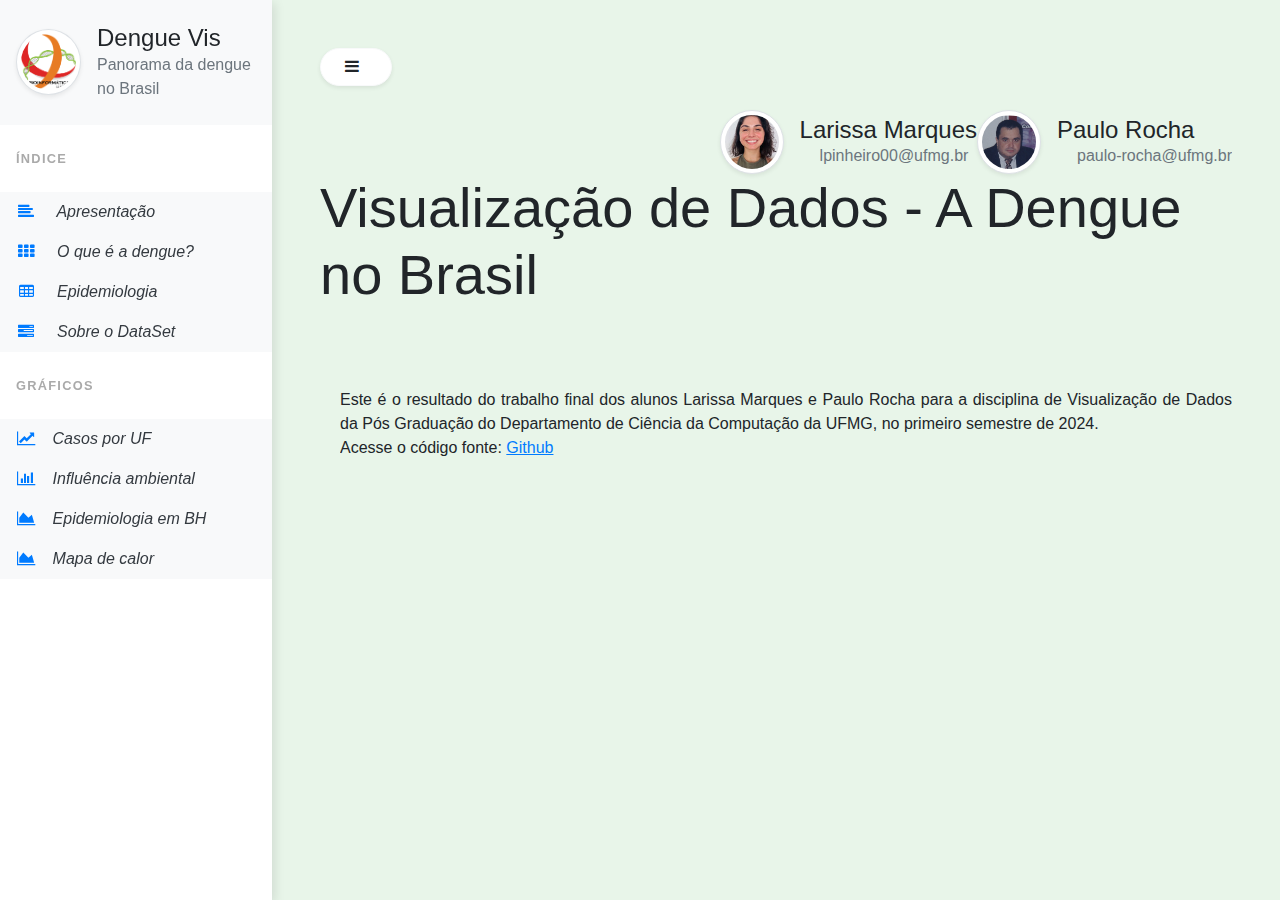
==== index.html @ ea44b619 "ajuste do texto" ====
<!DOCTYPE html>
<html lang="pt-br">
  <head>

    <meta charset="UTF-8">
    <meta name="robots" content="noindex"/> <!-- index,follow"> -->
    <meta name="viewport" content="width=device-width, initial-scale=1.0">
    <meta property="og:title" content="Visualização de Dados">
    <meta property="og:description" content="Dengue">
    <meta id="icon" property="og:image" content="img/logo.png">
    <meta property="og:url" content="https://visualizacao-de-dados.onrender.com/">
    <title>Dengue Brasil</title>

        <!-- Bootstrap css -->
        <link rel="stylesheet" href="https://cdnjs.cloudflare.com/ajax/libs/twitter-bootstrap/4.3.1/css/bootstrap.min.css">
        <link rel="stylesheet" href="https://stackpath.bootstrapcdn.com/font-awesome/4.7.0/css/font-awesome.min.css">
        <link rel="stylesheet" href="css/style.css">
        

  </head>
    <body> <!-- class="bg-light text-dark"-->
        <div class="vertical-nav bg-white" id="sidebar">
          <div class="py-4 px-3 mb-4 bg-light">
            <div id="logo" class="media d-flex align-items-center"><img src="img/logo.png" alt="..." width="65" class="mr-3 rounded-circle img-thumbnail shadow-sm">
              <div class="media-body">
                <h4 class="m-0">Dengue Vis</h4>
                <p class="font-weight-light text-muted mb-0">Panorama da dengue no Brasil</p>
              </div>
            </div>
          </div>

          <p class="text-gray font-weight-bold text-uppercase px-3 small pb-4 mb-0">Índice</p>

          <ul class="nav flex-column bg-white mb-0">
            <li class="nav-item">
              <a href="#apresentacao" class="nav-link text-dark font-italic bg-light">
                        <i class="fa fa-align-left mr-3 text-primary fa-fw"></i>
                        Apresentação
                    </a>
            </li>
            <li class="nav-item">  
              <a href="#O que é a dengue?" class="nav-link text-dark font-italic bg-light">
                        <i class="fa fa-th mr-3 text-primary fa-fw"></i>
                        O que é a dengue?
                    </a>
            </li>
            <li class="nav-item">
              <a href="#epidemiologia" class="nav-link text-dark font-italic bg-light">
                        <i class="fa fa-table mr-3 text-primary fa-fw"></i>
                        Epidemiologia
                    </a>
            </li>
            <li class="nav-item">
              <a href="#dataset" class="nav-link text-dark font-italic bg-light">
                        <i class="fa fa-tasks mr-3 text-primary fa-fw"></i>
                        Sobre o DataSet
                    </a>
            </li>

          </ul>

          <p class="text-gray font-weight-bold text-uppercase px-3 small py-4 mb-0">Gráficos</p>

          <ul class="nav flex-column bg-white mb-0">
            <li class="nav-item">
              <a href="#grafico1" class="nav-link text-dark font-italic bg-light">
                <i class="fa fa-line-chart mr-3 text-primary fa-fw"></i>Casos por UF</a>
            </li>
            <li class="nav-item">
              <a href="#grafico2" class="nav-link text-dark font-italic bg-light">
                <i class="fa fa-bar-chart mr-3 text-primary fa-fw"></i>Influência ambiental</a>
            </li>
            <li class="nav-item">
              <a href="#grafico3" class="nav-link text-dark font-italic bg-light">
                <i class="fa fa-area-chart mr-3 text-primary fa-fw"></i>Epidemiologia em BH</a>
            </li>
            <li class="nav-item">
              <a href="#grafico4" class="nav-link text-dark font-italic bg-light">
                <i class="fa fa-area-chart mr-3 text-primary fa-fw"></i>Mapa de calor</a>
            </li>
          </ul>
        </div>
        
        <!-- End vertical navbar -->


        <!-- Page content holder -->
        <div class="page-content p-5" id="content">
          <!-- Toggle button -->
          <button id="sidebarCollapse" type="button" class="btn btn-light bg-white rounded-pill shadow-sm px-4 mb-4"><i class="fa fa-bars mr-2"></i><small class="text-uppercase font-weight-bold"></small></button>

          <section id="apresentacao"  class="section">
            <!-- Demo content -->
            <!-- Autores-->
            <div id="autores" >
              <div class="d-flex justify-content-end">
                
                  <div class="media d-flex align-items-center"><img src="img/larissa.jpg" alt="..." width="64" class="mr-3 rounded-circle img-thumbnail shadow-sm">
                    <div class="media-body">
                      <h4 class="m-0">Larissa Marques</h4>
                      <p class="font-weight-light text-muted mb-0">lpinheiro00@ufmg.br</p>
                    </div>
                  </div>
                
                  <div class="media d-flex align-items-center"><img src="img/_paulo.png" alt="..." width="64" class="mr-3 rounded-circle img-thumbnail shadow-sm">
                    <div class="media-body">
                      <h4 class="m-0">Paulo Rocha</h4>
                      <p class="font-weight-light text-muted mb-0">paulo-rocha@ufmg.br</p>
                    </div>
                  </div>    
                
              </div>  
            </div>

            <h2 class="display-4">Visualização de Dados - A Dengue no Brasil</h2>

                      <br/><br/><br/>   
            
                      <p class=" mb-0 mr-10">Este é o resultado do trabalho final dos alunos Larissa Marques e Paulo Rocha para a disciplina de Visualização de Dados da Pós Graduação do Departamento de Ciência da Computação da UFMG, no primeiro semestre de 2024.</p>
            <p class="">Acesse o código fonte: <a href="https://github.com/paulo-ufmg/Visualizacao_de_dados" class="text-primary" target="_blank">
                <u>Github</u></a>
          </section>  

        
          <section id="O que é a dengue?"  class="section">
            <h2>O que é a Dengue?</h2>
            <p>A dengue é uma doença infecciosa causada pelo <em>Dengue Virus</em> (DENV), pertencente ao gênero Flavivirus e à família Flaviviridae. Existem quatro sorotipos distintos do vírus da dengue, conhecidos: DENV-1, DENV-2, DENV-3 e DENV-4. Cada sorotipo pode causar a doença, e a infecção por um sorotipo não proporciona imunidade duradoura contra os outros. </p>
            <h4>O Vírus da Dengue</h4>
            <p>O vírus da dengue é um RNA vírus, o que significa que seu material genético é composto de ácido ribonucleico. Essa característica permite uma rápida replicação e variação genética, tornando o controle e a erradicação da doença um desafio significativo. O vírus afeta principalmente células do sistema imunológico, como macrófagos e células dendríticas, e também pode infectar outros tipos de células do corpo.</p> 
            
            <h4>O Vetor</h4>
            <div class="row">
              <div class="col-md-3">
                <div class="image-container">
                  <img src="aedes.jpg" class="img-fluid float-left" alt="Aedes Aegypti" title="Aedes aegypti" > <!-- width="303.2" height="200.8" -->
                </div>
              </div>
              <div class="col-md-9 mt-3">
                <p>O vetor principal da dengue é o mosquito <em>Aedes aegypti</em>, um inseto facilmente reconhecível por suas listras brancas e pretas no corpo e nas pernas. O <em>Aedes aegypti</em> é um mosquito urbano, adaptado a viver em ambientes próximos aos humanos. Ele se reproduz em água parada, seja em recipientes artificiais como pneus e vasos de plantas, ou em ambientes naturais.</p>
              </div>
            </div>  
            <h4 class="mt-3">Transmissão</h4>
            <p>A transmissão da dengue ocorre principalmente através da picada do mosquito <em>Aedes aegypti</em> infectado. Quando um mosquito pica uma pessoa infectada com o vírus da dengue, ele ingere o sangue contendo o vírus. O vírus então se replica no mosquito e pode ser transmitido a outras pessoas quando o mosquito pica novamente.</p>
            <p>Além da transmissão por mosquitos, é importante notar que a dengue não é transmitida diretamente de pessoa para pessoa. No entanto, em raras ocasiões, pode ocorrer transmissão vertical (de mãe para filho durante a gravidez ou o parto) ou por meio de transfusões de sangue e transplantes de órgãos.</p>
            <h4>Sintomas</h4>
            <p>A dengue se manifesta de forma variada, desde infecções assintomáticas até formas graves da doença. Os sintomas típicos incluem febre alta, dor de cabeça intensa, dor atrás dos olhos, dores musculares e articulares, náuseas, vômitos, erupções cutâneas e cansaço extremo. Em casos severos, pode evoluir para dengue hemorrágica ou síndrome do choque da dengue, que podem ser fatais sem tratamento adequado.</p>
          </section>

          <section id="epidemiologia" class="section mb-5">
              <h2>Epidemiologia da Dengue no Brasil</h2>
              <p>A epidemiologia da dengue no Brasil é monitorada pelo Ministério da Saúde através do Painel de Monitoramento das Arboviroses, uma ferramenta interativa disponível desde 2023 no URL 
                  <a href="https://www.gov.br/saude/pt-br/assuntos/saude-de-a-a-z/a/aedes-aegypti/monitoramento-das-arboviroses" target="_blank">Painel de Monitoramento das Arboviroses</a>. Este painel oferece visualizações detalhadas sobre os casos de arboviroses, incluindo dengue, zika e chikungunya, distribuídos principalmente por unidades geográficas e estratos da população.</p>
              
              <p>Apesar de sua utilidade, o painel de monitoramento tem algumas limitações significativas. Primeiramente, não há registros anteriores a 2023, o que impossibilita a análise da evolução temporal da situação epidemiológica da dengue no Brasil. Isso impede a comparação direta com dados históricos e dificulta a identificação de tendências de longo prazo.</p>          
              <p>Além disso, o painel carece de vários dados importantes para uma compreensão abrangente da situação epidemiológica. Entre os dados ausentes estão:</p>
              <ul>
                  <li><strong>Dados Climáticos</strong>: Informações sobre temperatura, umidade e outras variáveis climáticas que influenciam a reprodução e a atividade dos mosquitos vetores.</li>
                  <li><strong>Dados Pluviométricos</strong>: Registros de precipitação, que são cruciais para entender a dinâmica de criação de mosquitos, já que o <em>Aedes aegypti</em> se reproduz em água parada.</li>
                  <li><strong>Vegetação</strong>: Informações sobre cobertura vegetal, que podem influenciar a proliferação dos mosquitos e a exposição da população.</li>
                  <li><strong>Abrangência das Campanhas de Controle de Vetores</strong>: Dados sobre a extensão e a eficácia das campanhas de controle, incluindo fumigação e eliminação de criadouros.</li>
                  <li><strong>Comportamento Sazonal</strong>: Análises das variações sazonais na incidência de casos, que são fundamentais para planejar intervenções preventivas.</li>
              </ul>
              
              <p>A ausência desses dados limita a capacidade de desenvolver estratégias eficazes de prevenção e controle da dengue. Para uma abordagem mais completa e eficiente, seria necessário integrar essas informações ao painel, permitindo uma visão holística da epidemiologia da dengue e outras arboviroses no Brasil.</p>
              <p>No primeiro semestre de 2024 o Brasil viveu uma epidemia de dengue muito relevante, por isso é importante procurar possíveis causas para esse episódio de forma a termos ferramentas que sejam capazes de mitigar futuros episódios de surto.</p>
              <p>Nosso trabalho tem o intuito de adicionar algumas das informações das quais a página de monitoramento do Ministério da Saúde e também procurar correlações entre dados de carater ambiental e o número de casos de dengue.</p>
          </section>
          

          <section id="dataset" class="section">
               <h2>BASE DE DADOS</h2>
              <p>Coletamos e triamos os dados a partir das seguintes fontes que disponibilizam informações sobre as arboviroses no Brasil:</p>
          
              <ul>
                   <li>Dengue in Brazil (2012 – 2021) Drexel DSCI 511<br>
                       <small>Projeto, em <a href="https://www.kaggle.com/datasets/jimmyyyyyyy/dengue-in-brazil-2012-2021" title="https://www.kaggle.com/datasets/jimmyyyyyyy/dengue-in-brazil-2012-2021">kaggle.com</a>,<br>download de arquivos tipo csv.<br>Foi necessário tratar o dataset, removendo os anos de 2012 e 2021 visto que havia dados importantes faltantes.</small>
                  </li>
                  <li>Relatório da Situação das Arboviroses em Belo Horizonte - Minas Gerais<br>
                       <small>INFO DENGUE <a href="https://info.dengue.mat.br/report/MG/3106200/202414" title="https://info.dengue.mat.br/report/MG/3106200/202414">FGV EMAp</a><br>arquivos acessados por API.</small>
                   </li>
              </ul>
          
              <h5>Dados utilizados:</h5>
              <ul>
                   <li>Unidade Federativa;</li>
                   <li>Temperatura média;</li>
                   <li>Temperatura mínima;</li>
                   <li>Amplitude térmica;</li>
                   <li>Precipitação;</li>
                   <li>Número de casos de dengue;</li>
                   <li>Área da unidade federativa;</li>
                   <li>População;</li>
               </ul>
               <h5>Exploramos as seguintes perguntas:</h5>
               <ul>
                   <li>Em quais estados brasileiros há maior endemicidade da dengue?</li>
                   <li>Existe alguma anomalia no número de casos de dengue nos últimos 12 anos?</li>
                   <li>Nos últimos 12 anos houve mudança no padrão de endemicidade? É possível entender por que houve essa mudança a partir dos dados disponíveis?</li>
                   <li>Qual o impacto das alterações climáticas dos últimos 12 anos na distribuição geográfica dos casos de dengue?</li>
                   <li>Existe correlação entre fenômenos climáticos globais, como aquecimento global, El Niño e La Niña, com a taxa de mudança dos casos de dengue?</li>
               </ul>
          
              <p>O objetivo foi reunir os dados relevantes em um arquivo CSV ou, dependendo do desempenho, utilizar consulta a um banco de dados em aplicação. As ferramentas utilizadas para a construção das visualizações de dados foram bibliotecas Python, como Matplotlib, Seaborn, Plotly, Bokeh, entre outros.</p>
              </section>




          <section id="grafico1" class="section">
            <h2>Casos de Dengue</h2>
            <div class="btn-group" role="group">
                <button type="button" class="btn btn-secondary active" id="btn1">Brasil</button>
                <button type="button" class="btn btn-secondary"        id="btn2">Sudeste</button>
                <button type="button" class="btn btn-secondary"        id="btn3">Barra Sobreposta</button>
            </div>
            

            <div class="row">
              <div id="content1" class="content-div active">
                <div id="brasil"><iframe src="brasil.html"></iframe></div>
              </div>  
              <div id="content2" class="content-div">
                <div id="sudeste"><iframe src='sudeste.html'></iframe></div>
              </div>  
              <div id="content3" class="content-div">
                <div id="bar-sudeste"><iframe src='bar-sudeste.html'></iframe></div>
              </div>  
            </div>  
          </section>

          <section id="grafico2"    class="section">
            <h2>Gráfico Precipitação e Temperatura x Casos </h2>
  
            <div class="row">
                <div class="col-12 col-md-6">
                      <h4>Preciptação</h4>
                      <div id="sudeste-p" class="p-3 border bg-light">
                        <iframe src='sudeste(p).html'></iframe>
                      </div>  
                </div>      
                <div class="col-12 col-md-6">
                        <h2>Temperatura</h2> 
                        <div id="sudeste-t" class="p-3 border bg-light">
                          <iframe src='sudeste(t).html'></iframe>
                        </div>
                </div>
            </div>
            <div class="row">
                <div class="col-12">
                  <h2>Casos de Dengue</h2>
                  <div id="grafico1" class="p-3 border bg-light">
                    <iframe src='grafico1.html'></iframe>
                  </div>
                </div>
            </div>

          </section>

          <section id="grafico3"    class="section">
            <h2 class="text-primary mb-3">Epidemia de Dengue em Belo Horizonte 2024</h2>
            <div class="row">
              <div class="col-12 col-md-6">
                    <h5 class="mt-3">Média das temperaturas máximas diárias ao longo da semana</h5>
                    <div id="BHtempmax" class="p-3 border bg-light">
                      <iframe src='BHtempmax.html'></iframe>
                    </div>  
              </div>      
              <div class="col-12 col-md-6">
                      <h5 class="mt-3">Média da umidade relativa máxima diária do ar ao longo da semana</h5> 
                      <div id="BHumidmax" class="p-3 border bg-light">
                        <iframe src='BHumidmax.html'></iframe>
                      </div>
              </div>
          </div>
          <div class="row">
              <div class="col-6">
                <h5 class="mt-3">Número de casos de Dengue notificados por semana</h5>
                <div id="BHCasosDengue" class="p-3 border bg-light">
                  <iframe src='BHCasosDengue.html'></iframe>
                </div>
              </div>
              <div class="col-6"></div>
          </div>
        </section>


        <section id="grafico4"    class="section">
          <h2>Gráfico de Calor para Casos </h2>

          <div class="row">
              <div class="col-12">
                    <h4>Região Sudeste</h4>
                    <div id="sudeste-mapa" class="p-3 border bg-light">
                      <iframe src='sudestee_mapa.html'></iframe>
                    </div>  
              </div>      
              <div class="col-12">
                      <h2>Região Nordeste</h2> 
                      <div id="nordeste_mapa" class="p-3 border bg-light">
                        <iframe src='nordeste_mapa.html'></iframe>
                      </div>
              </div>
          </div>
        </section>

        </div>
        <!-- End demo content -->
<!-- Estrutura da Modal -->
<div class="modal fade" id="myModal" tabindex="-1" role="dialog" aria-labelledby="exampleModalLabel" aria-hidden="true">
  <div class="modal-dialog modal-lg" role="document">
    <div class="modal-content">
      <div class="modal-header">
        <h5 class="modal-title text-primary" id="exampleModalLabel"><img src="img/pythonlogo.png" width="32" class="img-fluid" alt="Example Icon">Compilador Python <span class="text-info" id="nome_metodo"></span></h5>
        <button type="button" class="close" data-dismiss="modal" aria-label="Close">
          <span aria-hidden="true">&times;</span>
        </button>
      </div>
      <div class="modal-body">
        <div id="compilador" data-code="">
          <textarea id="ide" placeholder="# Insira seu código aqui" spellcheck="false">from Bioclass import Bioprof</textarea><br>
          <button id="run" type="button" title="Executa código Python">Executar</button>
          <button id="clear" type="button" title="Apaga o terminal de resultado">Limpar</button>
          <div id="result">
            <span class="text-success"><pre>Resultado&raquo;</pre></span>
          </div>
        </div>
      </div>
      <div class="modal-footer">
        <button type="button" class="btn btn-secondary" data-dismiss="modal">Fechar</button>
        <!-- <button type="button" class="btn btn-primary">Salvar mudanças</button> -->
      </div>
    </div>
  </div>
</div>

<!-- Estrutura da Modal bio-->
<div class="modal fade" id="bioModal" tabindex="-1" role="dialog" aria-labelledby="exampleModalLabel" aria-hidden="true">
  <div class="modal-dialog modal-lg" role="document">
    <div class="modal-content">
      <div class="modal-header">
        <h5 class="modal-title text-primary" id="exampleModalLabel"><img src="img/biologo.png" width="32" class="img-fluid" alt="Example Icon"> Biologia - O que é?</h5>
        <button type="button" class="close" data-dismiss="modal" aria-label="Close">
          <span aria-hidden="true">&times;</span>
        </button>
      </div>
      <div class="modal-body">
        <div id="bio" data-code="">
          <h5>O que é?</h5>
        </div>
      </div>
      <div class="modal-footer">
        <button type="button" class="btn btn-secondary" data-dismiss="modal">Fechar</button>
        <!-- <button type="button" class="btn btn-primary">Salvar mudanças</button> -->
      </div>
    </div>
  </div>
</div>

        
  </body>
  <script language="javascript" type="text/javascript" src="https://code.jquery.com/jquery-3.3.1.slim.min.js"></script>
  <script language="javascript" type="text/javascript" src="https://cdnjs.cloudflare.com/ajax/libs/twitter-bootstrap/4.3.1/js/bootstrap.bundle.min.js"></script>
  <script language="javascript" type="text/javascript" src="js/script.js"></script>

  <script language="javascript" type="text/javascript"src="https://cdn.plot.ly/plotly-latest.min.js"></script>
  <script>
        function loadHTML(url, elementId) {
            var xhr = new XMLHttpRequest();
            xhr.open('GET', url, true);
            xhr.onreadystatechange = function() {
                if (xhr.readyState === 4 && xhr.status === 200) {
                    document.getElementById(elementId).innerHTML = xhr.responseText;
                }
            };
            xhr.send();
        }





      $(document).ready(function () {
            $('.btn-group .btn').on('click', function () {
                var selectedId = $(this).attr('id');
                var contentId = '#content' + selectedId.slice(-1);
                // Remove 'active' class from all buttons and add to the clicked button
                $('.btn-group .btn').removeClass('active');
                $(this).addClass('active');
                // Hide all content divs and show the selected one
                $('.content-div').removeClass('active');
                $(contentId).addClass('active');
            });
        });

  </script>
</html>
---- css/style.css ----
/*
*
* ==========================================
* CUSTOM UTIL CLASSES
* ==========================================
*#e7e9eb
*/

.vertical-nav {
  min-width: 17rem;
  width: 17rem;
  height: 100vh;
  position: fixed;
  top: 0;
  left: 0;
  box-shadow: 3px 3px 10px rgba(0, 0, 0, 0.1);
  transition: all 0.4s;
}

.page-content {
  width: calc(100% - 17rem);
  margin-left: 17rem;
  transition: all 0.4s;
}

/* for toggle behavior */

#sidebar.active {
  margin-left: -17rem;
}

#content.active {
  width: 100%;
  margin: 0;
}

@media (max-width: 768px) {
  #sidebar {
    margin-left: -17rem;
  }
  #sidebar.active {
    margin-left: 0;
  }
  #content {
    width: 100%;
    margin: 0;
  }
  #content.active {
    margin-left: 17rem;
    width: calc(100% - 17rem);
  }
}

/*
*
* ==========================================
* FOR DEMO PURPOSE
* ==========================================
*
*/

body {
  background-color: #e8f5e9; /* Verde claro suave */
  /*background: #599fd9;
  background: -webkit-linear-gradient(to right, #599fd9, #c2e59c); 
  background: linear-gradient(to right, #599fd9,#599fd9, #c2e59c);*/
  

  min-height: 100vh;
  overflow-x: hidden;
}

.separator {
  margin: 1rem 0;
  border-bottom: 1px dashed #4b01f8;
}

.text-uppercase {
  letter-spacing: 0.1em;
}

.text-gray {
  color: #aaa;
}

.section {
  display: none; /* Ocultar todas as seções por padrão */
}

.section.active {
  display: block; /* Mostrar apenas a seção ativa */
}

.pratique {
  cursor: pointer;
}

.bio {
  margin-left: 80px;
  cursor: pointer;
 }

 .oculto{
  display: none;
 }

 /*Alternar Gráfico 1 */
 .content-div {
  display: none;
  width : 100%;
}
.content-div.active {
  display: block;
}


iframe {
  border: none;
  width: 90%;
  height: 500px; /* Ajuste a altura conforme necessário */
}
.section p {
  text-align: justify;
  overflow: hidden; /* Clearfix para evitar colapsos de flutuação */
  margin-left: 20px; /* Espaçamento entre a imagem e o texto */
}
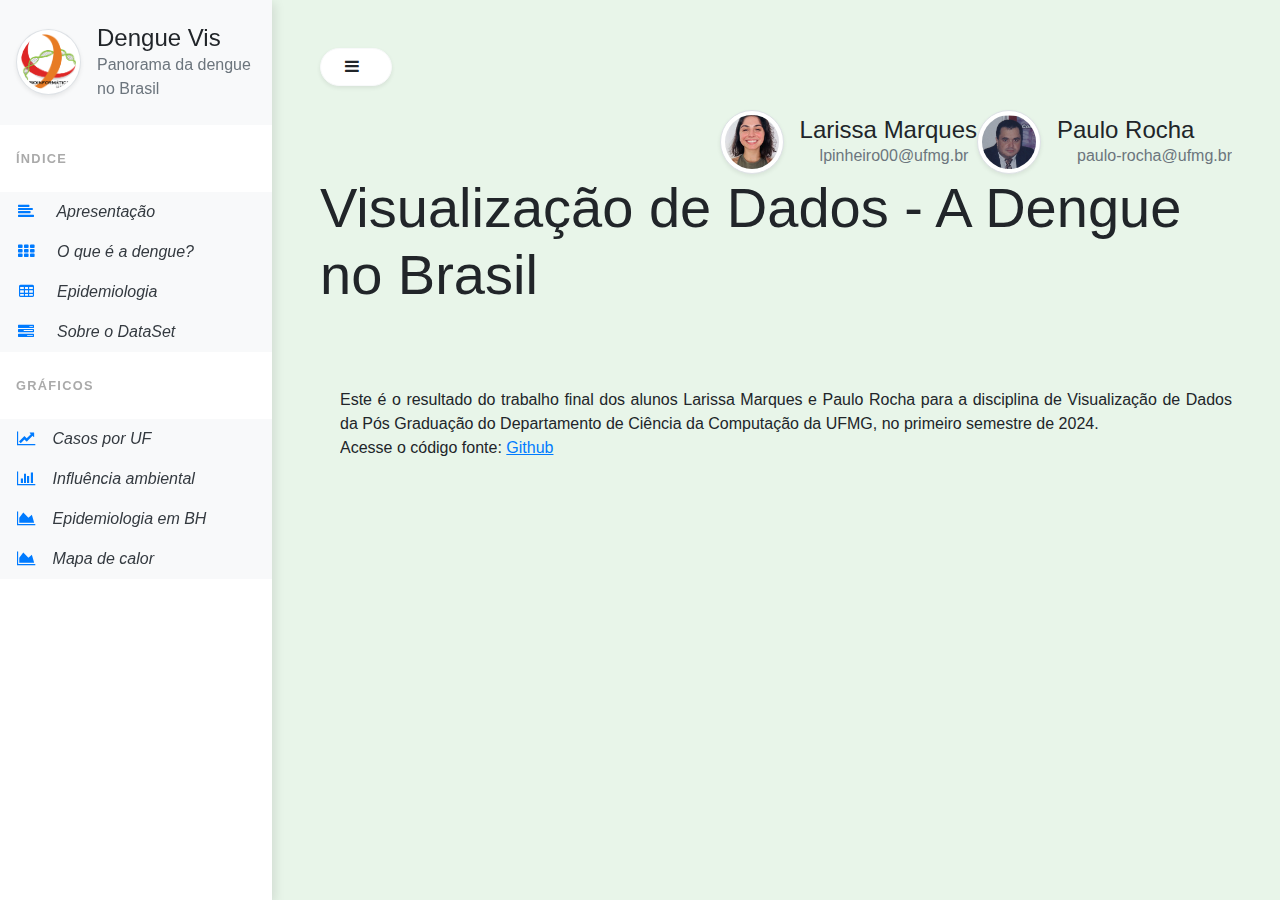
==== commit cb667172: "ajuste do grafico temperatura e precipitação" ====
--- a/index.html
+++ b/index.html
@@ -208,43 +208,55 @@
 
           <section id="grafico1" class="section">
             <h2>Casos de Dengue</h2>
-            <div class="btn-group" role="group">
-                <button type="button" class="btn btn-secondary active" id="btn1">Brasil</button>
-                <button type="button" class="btn btn-secondary"        id="btn2">Sudeste</button>
-                <button type="button" class="btn btn-secondary"        id="btn3">Barra Sobreposta</button>
+            <div class="row">
+              <div class="col-md-6">
+                <!-- Button group à esquerda -->
+                <div class="btn-group" role="group" aria-label="Button group à esquerda">
+                  <button type="button" class="btn btn-secondary active" id="btn1">Brasil</button>
+                  <button type="button" class="btn btn-secondary"        id="btn2">Sudeste</button>
+                </div>
+              </div>
+              <div class="col-md-6 d-flex justify-content-end">
+                <!-- Button group à direita -->
+                <div class="btn-group" role="group" aria-label="Button group à direita">
+                  <button type="button" class="btn btn-secondary"        id="btn3">Barra Sobreposta</button>
+                </div>
+              </div>
             </div>
-            
-
-            <div class="row">
+
+            <div class="">
               <div id="content1" class="content-div active">
-                <div id="brasil"><iframe src="brasil.html"></iframe></div>
+                <div id="brasil" class="iframe-container">     <iframe src="casos_brasil_lin.html"  class="embed-responsive-item" scrolling="no" frameborder="0"></iframe></div>
               </div>  
               <div id="content2" class="content-div">
-                <div id="sudeste"><iframe src='sudeste.html'></iframe></div>
+                <div id="sudeste" class="iframe-container">    <iframe src='casos_sudeste_lin.html' class="embed-responsive-item" scrolling="no" frameborder="0"></iframe></div>
               </div>  
               <div id="content3" class="content-div">
-                <div id="bar-sudeste"><iframe src='bar-sudeste.html'></iframe></div>
+                <div id="bar-sudeste" class="iframe-container"><iframe src='bar-sudeste.html'       class="embed-responsive-item" scrolling="no" frameborder="0"></iframe></div>
               </div>  
             </div>  
           </section>
 
           <section id="grafico2"    class="section">
-            <h2>Gráfico Precipitação e Temperatura x Casos </h2>
+            <h2>Gráfico Precipitação e Temperatura no Sudeste </h2>
   
             <div class="row">
-                <div class="col-12 col-md-6">
-                      <h4>Preciptação</h4>
-                      <div id="sudeste-p" class="p-3 border bg-light">
-                        <iframe src='sudeste(p).html'></iframe>
+                <div class="col-12">
+                      <h4>Precipitação</h4>
+                      <div id="sudeste-p" class="iframe-container" >
+                        <iframe src='sudeste(p).html'  class="embed-responsive-item" scrolling="no" frameborder="0"></iframe>
                       </div>  
                 </div>      
-                <div class="col-12 col-md-6">
-                        <h2>Temperatura</h2> 
-                        <div id="sudeste-t" class="p-3 border bg-light">
-                          <iframe src='sudeste(t).html'></iframe>
+             </div>
+             <div class="row"></div>   
+                <div class="col-12">
+                        <h4>Temperatura</h4> 
+                        <div id="sudeste-t" class="iframe-container">
+                          <iframe src='sudeste(t).html'  class="embed-responsive-item" scrolling="no" frameborder="0"></iframe>
                         </div>
                 </div>
             </div>
+            <!--
             <div class="row">
                 <div class="col-12">
                   <h2>Casos de Dengue</h2>
@@ -253,6 +265,7 @@
                   </div>
                 </div>
             </div>
+          -->
 
           </section>
 
--- a/css/style.css
+++ b/css/style.css
@@ -124,3 +124,19 @@
   overflow: hidden; /* Clearfix para evitar colapsos de flutuação */
   margin-left: 20px; /* Espaçamento entre a imagem e o texto */
 }
+
+.iframe-container {
+  position: relative;
+  width: 100%;
+  padding-bottom: 56.25%; /* Proporção 16:9 */
+  height: 0;
+  overflow: hidden;
+}
+.iframe-container iframe {
+  position: absolute;
+  top: 0;
+  left: 0;
+  width: 100%;
+  height: 100%;
+  border: 0;
+ }
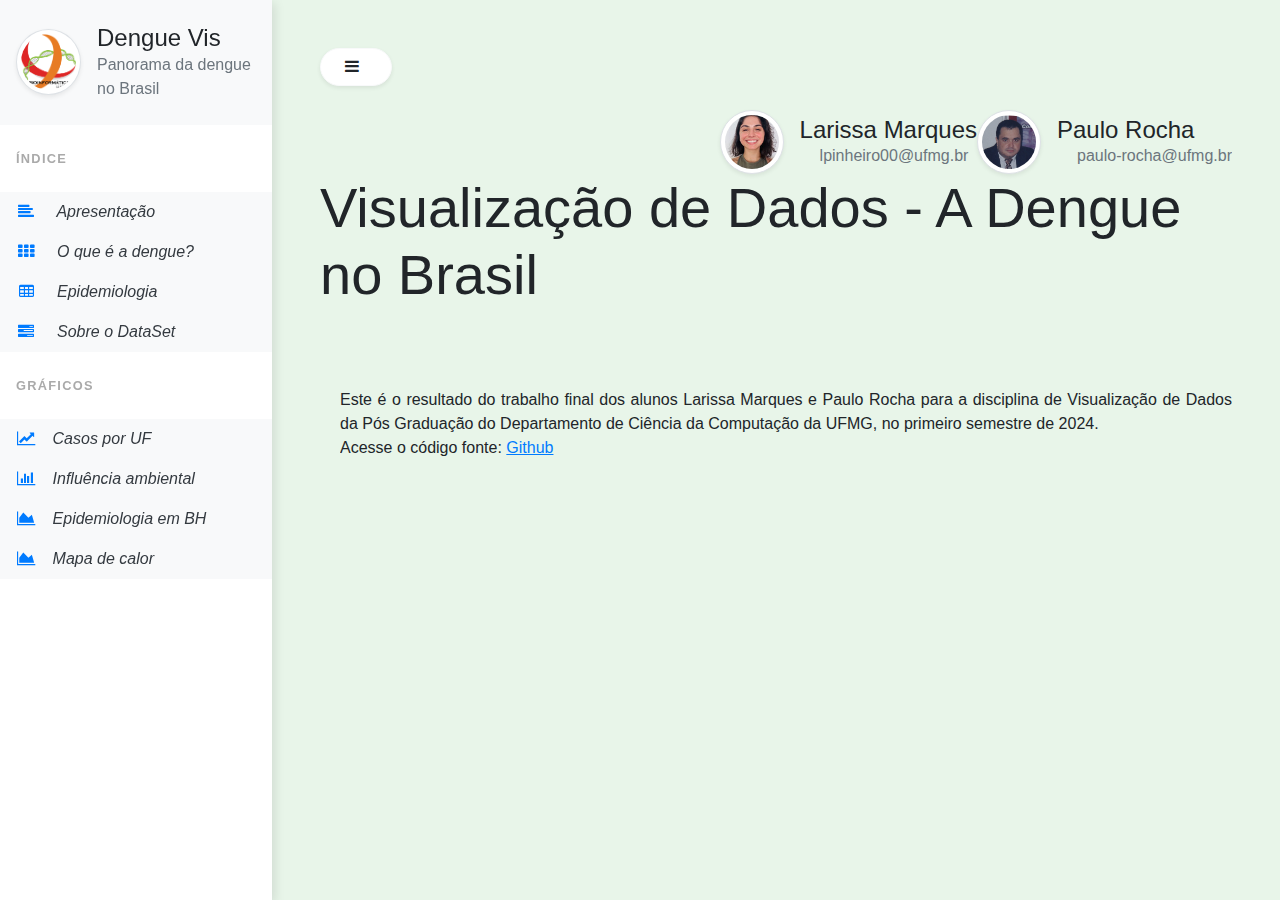
==== commit 0c56fcbe: "Correção de div" ====
--- a/index.html
+++ b/index.html
@@ -247,8 +247,8 @@
                         <iframe src='sudeste(p).html'  class="embed-responsive-item" scrolling="no" frameborder="0"></iframe>
                       </div>  
                 </div>      
-             </div>
-             <div class="row"></div>   
+            </div>
+            <div class="row">
                 <div class="col-12">
                         <h4>Temperatura</h4> 
                         <div id="sudeste-t" class="iframe-container">
@@ -267,9 +267,9 @@
             </div>
           -->
 
-          </section>
-
-          <section id="grafico3"    class="section">
+        </section>
+
+        <section id="grafico3"    class="section">
             <h2 class="text-primary mb-3">Epidemia de Dengue em Belo Horizonte 2024</h2>
             <div class="row">
               <div class="col-12 col-md-6">
@@ -284,8 +284,8 @@
                         <iframe src='BHumidmax.html'></iframe>
                       </div>
               </div>
-          </div>
-          <div class="row">
+            </div>
+            <div class="row">
               <div class="col-6">
                 <h5 class="mt-3">Número de casos de Dengue notificados por semana</h5>
                 <div id="BHCasosDengue" class="p-3 border bg-light">
@@ -293,7 +293,7 @@
                 </div>
               </div>
               <div class="col-6"></div>
-          </div>
+            </div>
         </section>
 
 
@@ -303,20 +303,22 @@
           <div class="row">
               <div class="col-12">
                     <h4>Região Sudeste</h4>
-                    <div id="sudeste-mapa" class="p-3 border bg-light">
-                      <iframe src='sudestee_mapa.html'></iframe>
+                    <div id="sudeste-mapa" class="iframe-container">
+                      <iframe src='sudestee_mapa.html' class="embed-responsive-item" scrolling="no" frameborder="0"></iframe>
                     </div>  
               </div>      
+          </div>
+          <div class="row"></div>
               <div class="col-12">
                       <h2>Região Nordeste</h2> 
-                      <div id="nordeste_mapa" class="p-3 border bg-light">
-                        <iframe src='nordeste_mapa.html'></iframe>
+                      <div id="nordeste_mapa" class="iframe-container">
+                        <iframe src='nordeste_mapa.html' class="embed-responsive-item" scrolling="no" frameborder="0"></iframe>
                       </div>
               </div>
           </div>
         </section>
 
-        </div>
+</div>
         <!-- End demo content -->
 <!-- Estrutura da Modal -->
 <div class="modal fade" id="myModal" tabindex="-1" role="dialog" aria-labelledby="exampleModalLabel" aria-hidden="true">
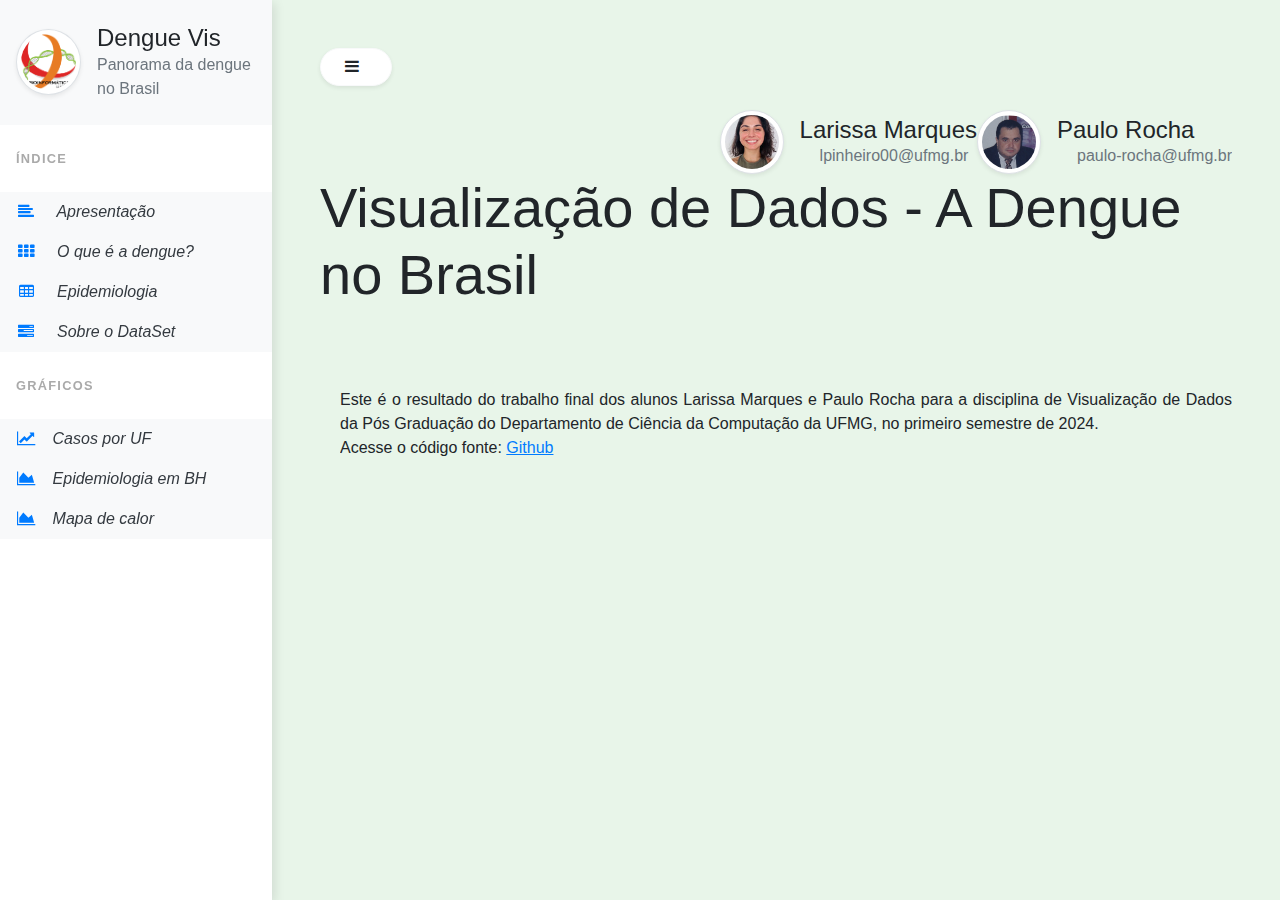
==== commit 880bf6ef: "remoção do gráfico 2" ====
--- a/index.html
+++ b/index.html
@@ -66,10 +66,12 @@
               <a href="#grafico1" class="nav-link text-dark font-italic bg-light">
                 <i class="fa fa-line-chart mr-3 text-primary fa-fw"></i>Casos por UF</a>
             </li>
+            <!--
             <li class="nav-item">
               <a href="#grafico2" class="nav-link text-dark font-italic bg-light">
                 <i class="fa fa-bar-chart mr-3 text-primary fa-fw"></i>Influência ambiental</a>
             </li>
+            -->
             <li class="nav-item">
               <a href="#grafico3" class="nav-link text-dark font-italic bg-light">
                 <i class="fa fa-area-chart mr-3 text-primary fa-fw"></i>Epidemiologia em BH</a>
@@ -236,7 +238,7 @@
               </div>  
             </div>  
           </section>
-
+<!--
           <section id="grafico2"    class="section">
             <h2>Gráfico Precipitação e Temperatura no Sudeste </h2>
   
@@ -256,7 +258,7 @@
                         </div>
                 </div>
             </div>
-            <!--
+            
             <div class="row">
                 <div class="col-12">
                   <h2>Casos de Dengue</h2>
@@ -265,31 +267,31 @@
                   </div>
                 </div>
             </div>
-          -->
+          
 
         </section>
-
+-->
         <section id="grafico3"    class="section">
             <h2 class="text-primary mb-3">Epidemia de Dengue em Belo Horizonte 2024</h2>
             <div class="row">
               <div class="col-12 col-md-6">
                     <h5 class="mt-3">Média das temperaturas máximas diárias ao longo da semana</h5>
-                    <div id="BHtempmax" class="p-3 border bg-light">
-                      <iframe src='BHtempmax.html'></iframe>
+                    <div id="BHtempmax" class="iframe-container">
+                      <iframe src='BHtempmax.html' class="embed-responsive-item" scrolling="no" frameborder="0"></iframe>
                     </div>  
               </div>      
               <div class="col-12 col-md-6">
                       <h5 class="mt-3">Média da umidade relativa máxima diária do ar ao longo da semana</h5> 
-                      <div id="BHumidmax" class="p-3 border bg-light">
-                        <iframe src='BHumidmax.html'></iframe>
+                      <div id="BHumidmax" class="iframe-container">
+                        <iframe src='BHumidmax.html' class="embed-responsive-item" scrolling="no" frameborder="0"></iframe>
                       </div>
               </div>
             </div>
             <div class="row">
               <div class="col-6">
                 <h5 class="mt-3">Número de casos de Dengue notificados por semana</h5>
-                <div id="BHCasosDengue" class="p-3 border bg-light">
-                  <iframe src='BHCasosDengue.html'></iframe>
+                <div id="BHCasosDengue" class="iframe-container">
+                  <iframe src='BHCasosDengue.html' class="embed-responsive-item" scrolling="no" frameborder="0"></iframe>
                 </div>
               </div>
               <div class="col-6"></div>
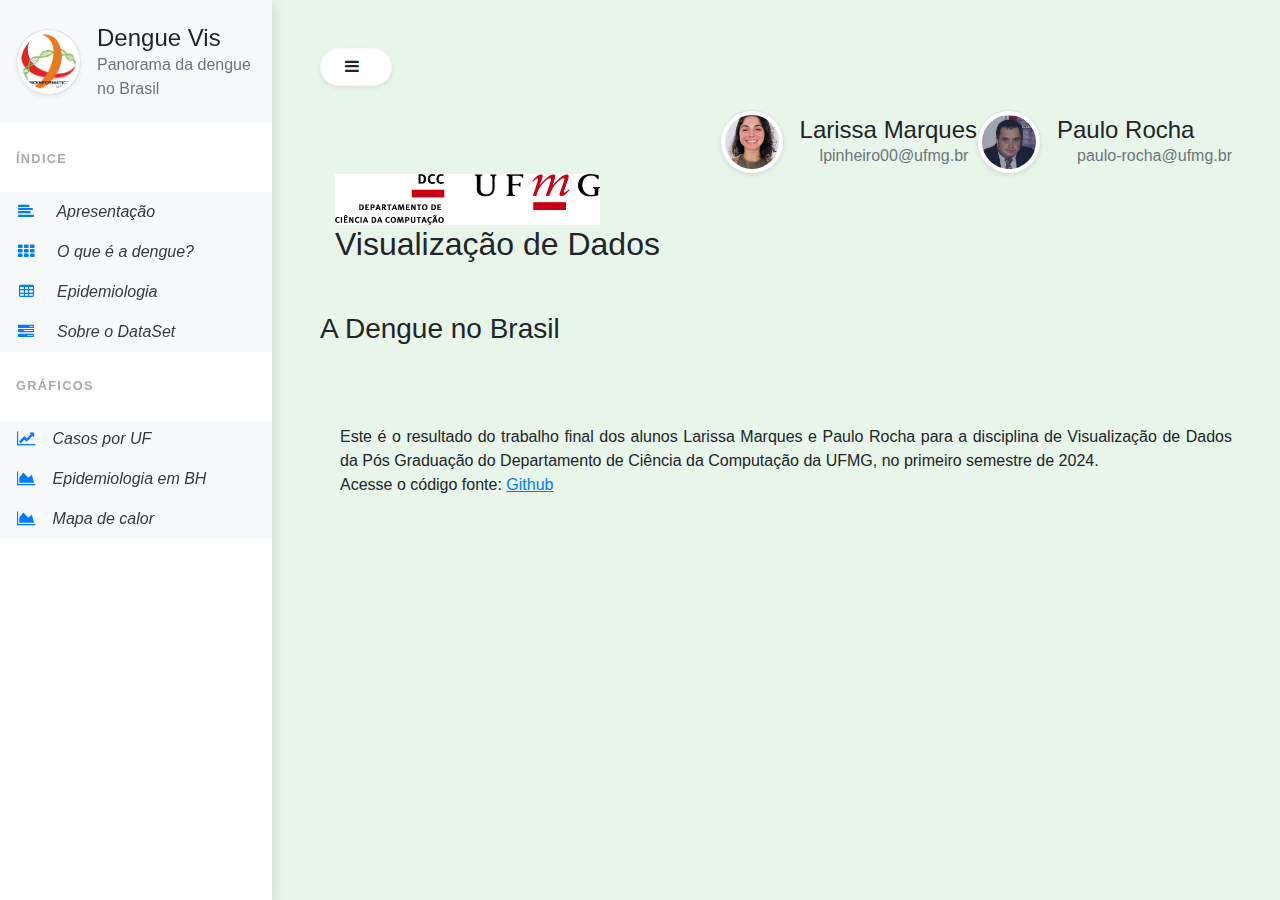
==== commit a373fce8: "ajuste sidebarCollapse" ====
--- a/index.html
+++ b/index.html
@@ -39,19 +39,19 @@
                     </a>
             </li>
             <li class="nav-item">  
-              <a href="#O que é a dengue?" class="nav-link text-dark font-italic bg-light">
+              <a href="#O que é a dengue?" class="nav-link text-dark font-italic bg-light svcs">
                         <i class="fa fa-th mr-3 text-primary fa-fw"></i>
                         O que é a dengue?
                     </a>
             </li>
             <li class="nav-item">
-              <a href="#epidemiologia" class="nav-link text-dark font-italic bg-light">
+              <a href="#epidemiologia" class="nav-link text-dark font-italic bg-light svcs">
                         <i class="fa fa-table mr-3 text-primary fa-fw"></i>
                         Epidemiologia
                     </a>
             </li>
             <li class="nav-item">
-              <a href="#dataset" class="nav-link text-dark font-italic bg-light">
+              <a href="#dataset" class="nav-link text-dark font-italic bg-light svcs">
                         <i class="fa fa-tasks mr-3 text-primary fa-fw"></i>
                         Sobre o DataSet
                     </a>
@@ -63,7 +63,7 @@
 
           <ul class="nav flex-column bg-white mb-0">
             <li class="nav-item">
-              <a href="#grafico1" class="nav-link text-dark font-italic bg-light">
+              <a href="#grafico1" class="nav-link text-dark font-italic bg-light svcs">
                 <i class="fa fa-line-chart mr-3 text-primary fa-fw"></i>Casos por UF</a>
             </li>
             <!--
@@ -73,11 +73,11 @@
             </li>
             -->
             <li class="nav-item">
-              <a href="#grafico3" class="nav-link text-dark font-italic bg-light">
+              <a href="#grafico3" class="nav-link text-dark font-italic bg-light svcs">
                 <i class="fa fa-area-chart mr-3 text-primary fa-fw"></i>Epidemiologia em BH</a>
             </li>
             <li class="nav-item">
-              <a href="#grafico4" class="nav-link text-dark font-italic bg-light">
+              <a href="#grafico4" class="nav-link text-dark font-italic bg-light svcs">
                 <i class="fa fa-area-chart mr-3 text-primary fa-fw"></i>Mapa de calor</a>
             </li>
           </ul>
@@ -89,7 +89,7 @@
         <!-- Page content holder -->
         <div class="page-content p-5" id="content">
           <!-- Toggle button -->
-          <button id="sidebarCollapse" type="button" class="btn btn-light bg-white rounded-pill shadow-sm px-4 mb-4"><i class="fa fa-bars mr-2"></i><small class="text-uppercase font-weight-bold"></small></button>
+          <button id="sidebarCollapse" type="button" class="btn btn-light bg-white rounded-pill shadow-sm px-4 mb-4" title="Clique para Exibir/Ocultar menu lateral"><i class="fa fa-bars mr-2"></i><small class="text-uppercase font-weight-bold"></small></button>
 
           <section id="apresentacao"  class="section">
             <!-- Demo content -->
@@ -113,8 +113,13 @@
                 
               </div>  
             </div>
-
-            <h2 class="display-4">Visualização de Dados - A Dengue no Brasil</h2>
+            <div class="container">
+                
+                <img src="img/dcc_ufmg.png" class="custom-image img-fluid" style="width:30%" alt="DCC-UFMG">
+                <h2 class="custom-title">Visualização de Dados</h2>
+            </div>
+
+              <h3 class="mt-5">A Dengue no Brasil</h3>
 
                       <br/><br/><br/>   
             
@@ -209,7 +214,16 @@
 
 
           <section id="grafico1" class="section">
-            <h2>Casos de Dengue</h2>
+            <h2>Casos de Dengue por UF</h2>
+            <p>Nossa primeira visualização é um gráfico de linhas que plota todos os casos de dengue registrados (no eixo Y) entre os anos de 2013 a 2020 (no eixo X) em cada um dos estados brasileiros (linhas coloridas).</p>
+            <p>Nessa série temporal optamos por normalizar o número de casos a cada 100.000 pessoas doentes de forma a perder o viés de que estados mais populosos naturalmente teriam maior valor absoluto de casos.</p>
+            <p>Observamos nessa visualização:</p> 
+            <ul>
+              <li>os estados com tendência a registrarem maiores números de casos são MG e SP;</li>
+              <li>Nos anos de 2017 e 2018 os casos de dengue para esses estados foram de valor próximo ao restante dos estados brasileiros</li>
+              <li>No ano de 2020 houve um número anormal de casos no estado do Ceará.</li>
+            </ul>
+            <p>Utilizando os botões acima do gráfico é possível isolar apenas os dados da região <b>sudeste</b> e visualizar essa região na forma de <b>barras sobrepostas</b>. Essa forma de visualização possibilita ver com mais precisão qual é a contribuição de cada UF para o número total de casos da região Sudeste.</p>
             <div class="row">
               <div class="col-md-6">
                 <!-- Button group à esquerda -->
@@ -272,7 +286,10 @@
         </section>
 -->
         <section id="grafico3"    class="section">
-            <h2 class="text-primary mb-3">Epidemia de Dengue em Belo Horizonte 2024</h2>
+            <h2 class="text-primary mb-3">Epidemia de Dengue em Belo Horizonte no primeiro quadrimestre de 2024</h2>
+            <p>De Janeiro a Abril de 2024 o país vivenciou uma epidemia de dengue com um grande aumento no número de casos com relação aos anos anteriores. Uma possível causa para isso são as alterações climáticas anuais ocasionadas pelo aquecimento global que alteram temperatura e fenômenos pluviométricos</p>
+            <p>Plotamos então os dados de casos registrados em Belo Horizonte para esse período, em relação à temperatura e precipitação. Em 2024 para esse período, tanto as médias de temperatura quanto precipitação registradas para a cidade foram maiores que em 2023. Apesar disso, não é possível determinar apenas com esses dados se as variáveis de caráter climático são suficientes para explicar o aumento no número de casos de dengue.</p>
+            <p>Por outro lado, pesquisas já confirmaram que dinâmicas globais que alteram a temperatura e umidade têm grande impacto no ciclo de vida e sucesso dos vetores, que se beneficiam do calor e umidade elevada.</p>
             <div class="row">
               <div class="col-12 col-md-6">
                     <h5 class="mt-3">Média das temperaturas máximas diárias ao longo da semana</h5>
@@ -301,7 +318,8 @@
 
         <section id="grafico4"    class="section">
           <h2>Gráfico de Calor para Casos </h2>
-
+          <p>Os mapas de calor são uma alternativa visual interessante para avaliar o número de casos de dengue ao decorrer do tempo, visto que podem mostrar se há um padrão geográfico da variação dos dados.</p>
+          <p>É possível perceber, por exemplo, que a região Sudeste teve uma maior incidência de casos de dengue para o período de 2013 a 2020, o que refletiu em maior frequência de cores mais próximas do amarelo.</p>
           <div class="row">
               <div class="col-12">
                     <h4>Região Sudeste</h4>
@@ -313,6 +331,7 @@
           <div class="row"></div>
               <div class="col-12">
                       <h2>Região Nordeste</h2> 
+                      <p>A grande variação de quantidade de casos por estado confirma que o crescimento da doença ocorre em áreas específicas ou regiões particulares, em vez de uma disseminação uniforme em todas as regiões. Esse crescimento pode ser influenciado por vários fatores locais que favorecem a reprodução e sobrevivência do mosquito vetor, Aedes aegypti, além de outros fatores ambientais, sociais e econômicos.</p>
                       <div id="nordeste_mapa" class="iframe-container">
                         <iframe src='nordeste_mapa.html' class="embed-responsive-item" scrolling="no" frameborder="0"></iframe>
                       </div>
@@ -409,5 +428,11 @@
             });
         });
 
+
+        $('.svcs').click(function() {
+            $("#sidebarCollapse").trigger("click");
+              return false;
+        })
+
   </script>
 </html>
--- a/css/style.css
+++ b/css/style.css
@@ -140,3 +140,4 @@
   height: 100%;
   border: 0;
  }
+ 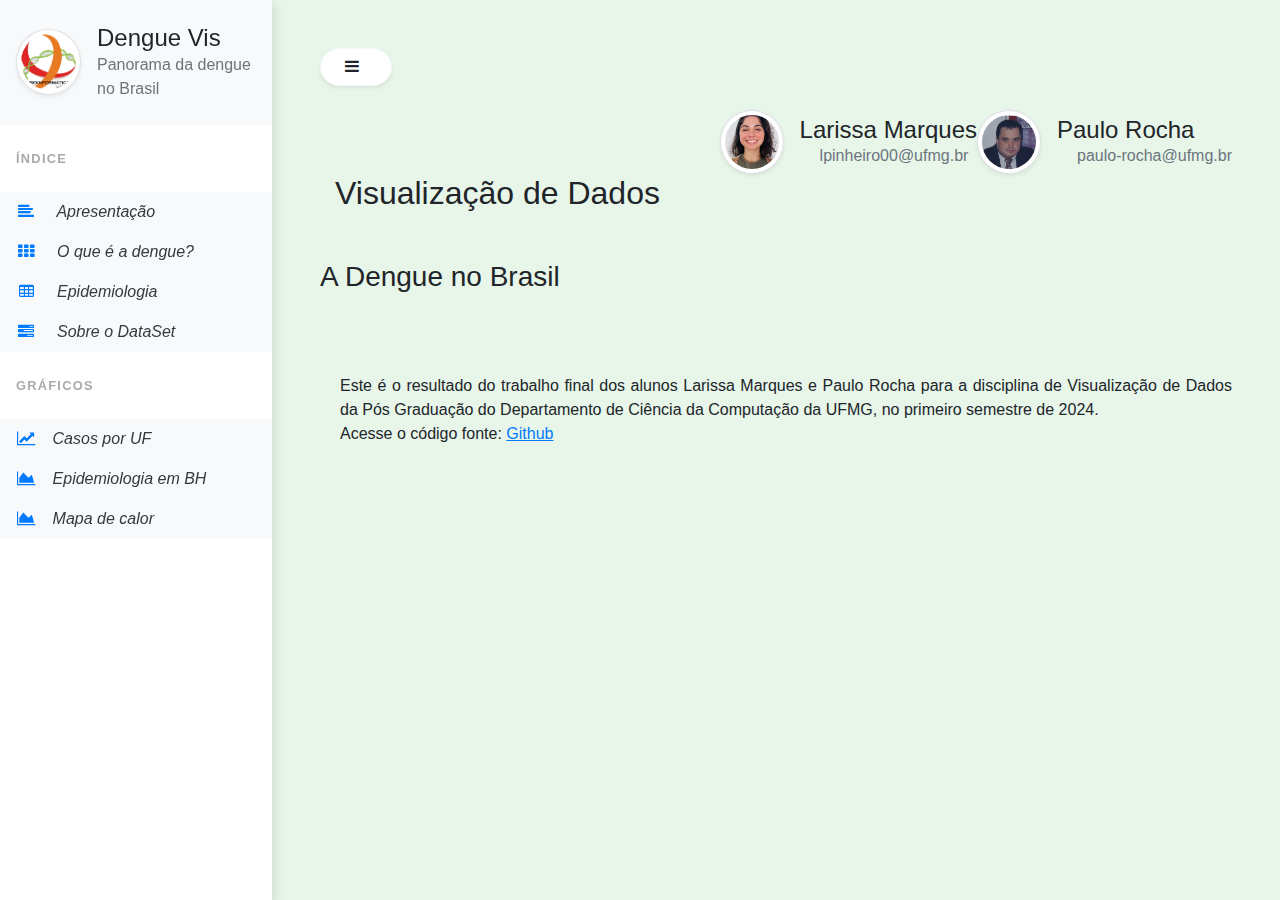
==== commit 02050e07: "remoção logo dcc-ufmg" ====
--- a/index.html
+++ b/index.html
@@ -115,7 +115,7 @@
             </div>
             <div class="container">
                 
-                <img src="img/dcc_ufmg.png" class="custom-image img-fluid" style="width:30%" alt="DCC-UFMG">
+                <!-- <img src="img/dcc_ufmg.png" class="custom-image img-fluid" style="width:30%" alt="DCC-UFMG">-->
                 <h2 class="custom-title">Visualização de Dados</h2>
             </div>
 
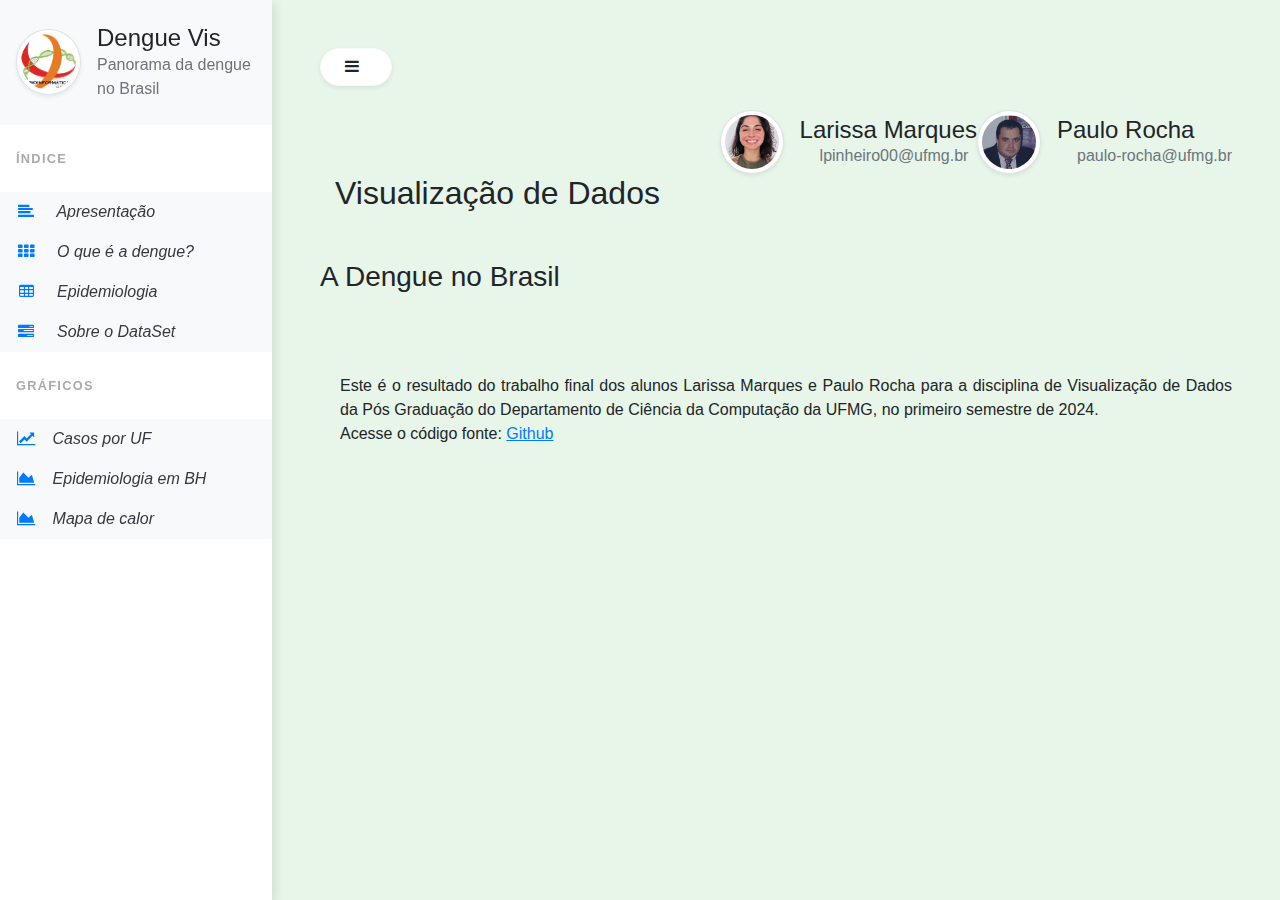
==== commit 334578a0: "unidades do gráfico" ====
--- a/index.html
+++ b/index.html
@@ -292,13 +292,13 @@
             <p>Por outro lado, pesquisas já confirmaram que dinâmicas globais que alteram a temperatura e umidade têm grande impacto no ciclo de vida e sucesso dos vetores, que se beneficiam do calor e umidade elevada.</p>
             <div class="row">
               <div class="col-12 col-md-6">
-                    <h5 class="mt-3">Média das temperaturas máximas diárias ao longo da semana</h5>
+                    <h5 class="mt-3">Média das temperaturas máximas diárias ao longo da semana em graus Celsius.</h5>
                     <div id="BHtempmax" class="iframe-container">
                       <iframe src='BHtempmax.html' class="embed-responsive-item" scrolling="no" frameborder="0"></iframe>
                     </div>  
               </div>      
               <div class="col-12 col-md-6">
-                      <h5 class="mt-3">Média da umidade relativa máxima diária do ar ao longo da semana</h5> 
+                      <h5 class="mt-3">Média da umidade relativa máxima diária do ar ao longo da semana em milímetros.</h5> 
                       <div id="BHumidmax" class="iframe-container">
                         <iframe src='BHumidmax.html' class="embed-responsive-item" scrolling="no" frameborder="0"></iframe>
                       </div>
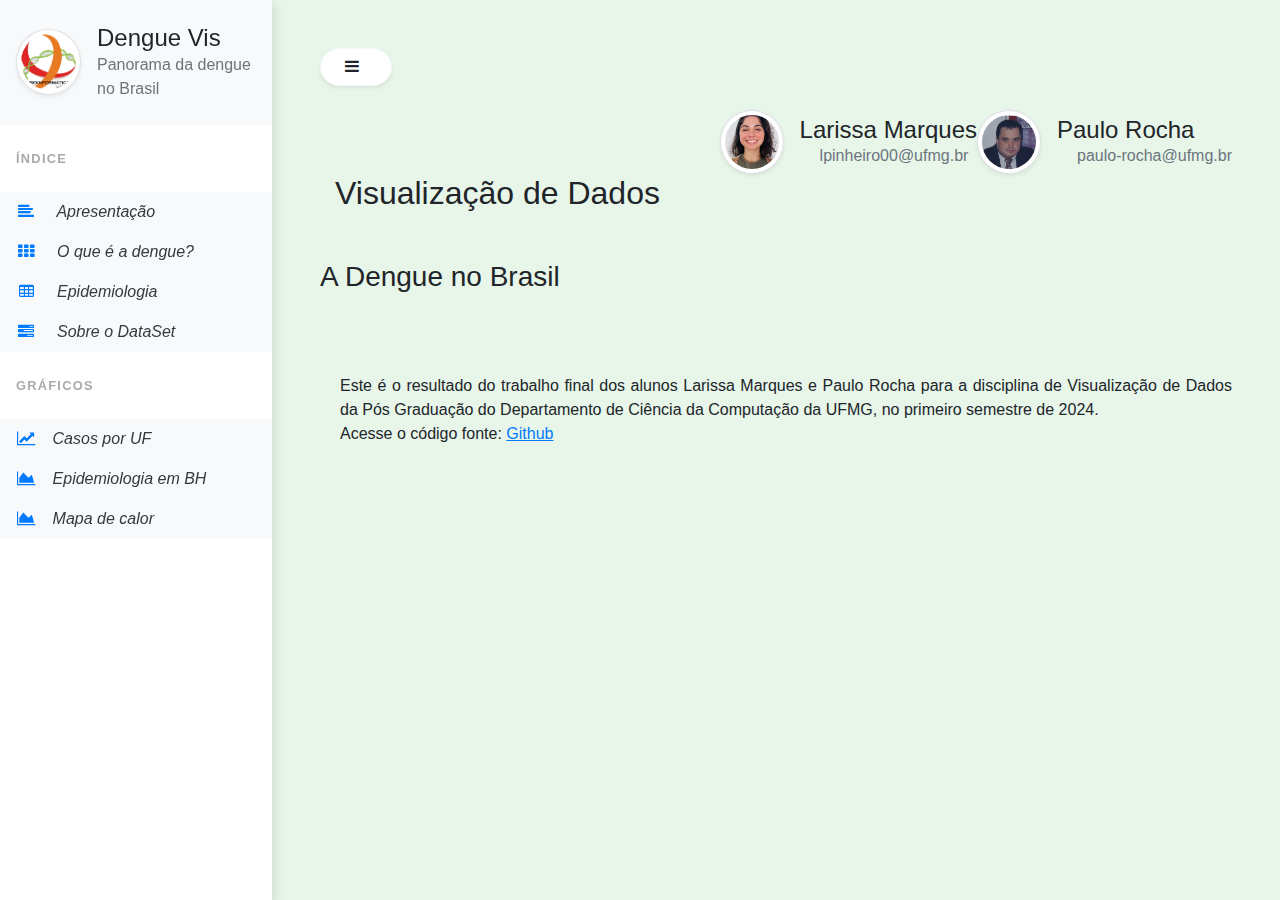
==== commit b37f7ecf: "Ajuste da legenda G BH  na parte inferior" ====
--- a/index.html
+++ b/index.html
@@ -124,7 +124,7 @@
                       <br/><br/><br/>   
             
                       <p class=" mb-0 mr-10">Este é o resultado do trabalho final dos alunos Larissa Marques e Paulo Rocha para a disciplina de Visualização de Dados da Pós Graduação do Departamento de Ciência da Computação da UFMG, no primeiro semestre de 2024.</p>
-            <p class="">Acesse o código fonte: <a href="https://github.com/paulo-ufmg/Visualizacao_de_dados" class="text-primary" target="_blank">
+            <p class="">Acesse o código fonte: <a href="https://github.com/paulo-ufmg/html" class="text-primary" target="_blank">
                 <u>Github</u></a>
           </section>  
 
@@ -229,6 +229,7 @@
                 <!-- Button group à esquerda -->
                 <div class="btn-group" role="group" aria-label="Button group à esquerda">
                   <button type="button" class="btn btn-secondary active" id="btn1">Brasil</button>
+                  <button type="button" class="btn btn-secondary active" id="btn4">Casos/100mil Hab</button>
                   <button type="button" class="btn btn-secondary"        id="btn2">Sudeste</button>
                 </div>
               </div>
@@ -246,6 +247,9 @@
               </div>  
               <div id="content2" class="content-div">
                 <div id="sudeste" class="iframe-container">    <iframe src='casos_sudeste_lin.html' class="embed-responsive-item" scrolling="no" frameborder="0"></iframe></div>
+              </div>  
+              <div id="content4" class="content-div">
+                <div id="brasil100mil" class="iframe-container">    <iframe src='brasil100mil.html' class="embed-responsive-item" scrolling="no" frameborder="0"></iframe></div>
               </div>  
               <div id="content3" class="content-div">
                 <div id="bar-sudeste" class="iframe-container"><iframe src='bar-sudeste.html'       class="embed-responsive-item" scrolling="no" frameborder="0"></iframe></div>
